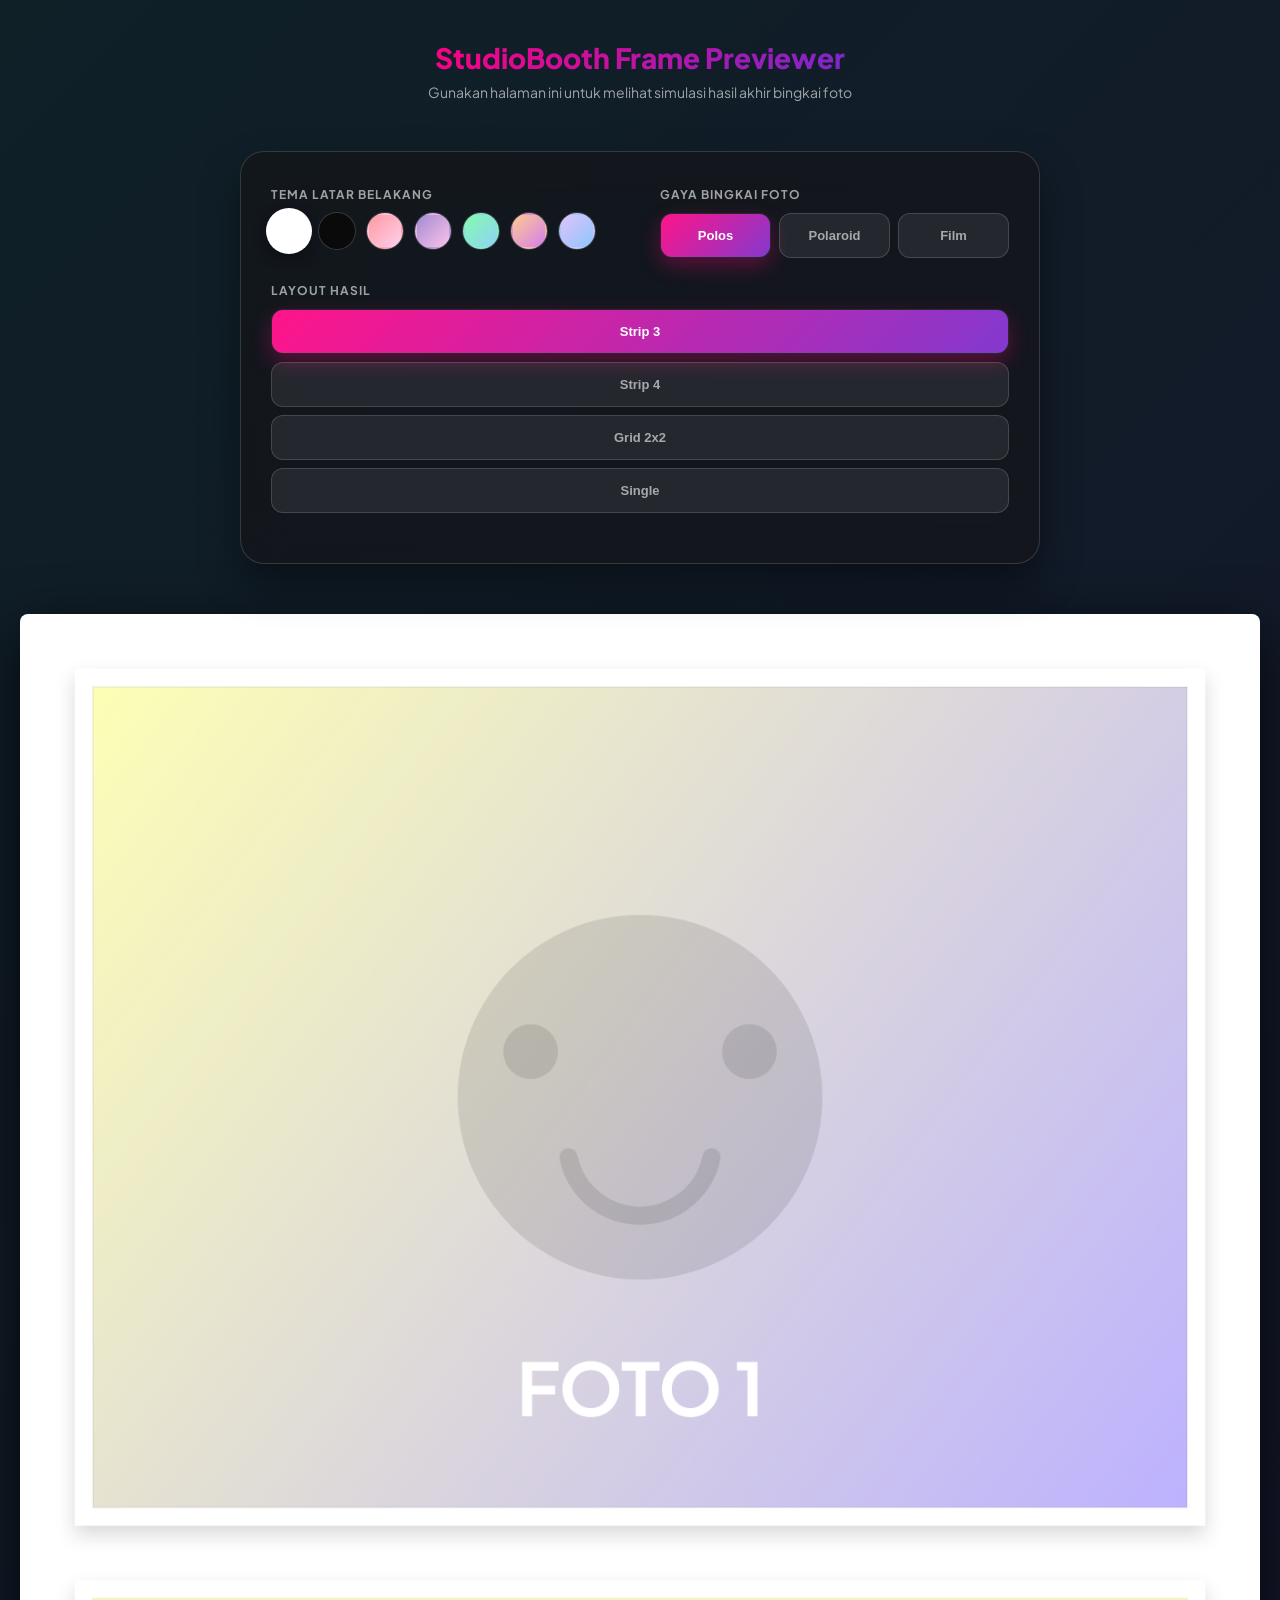
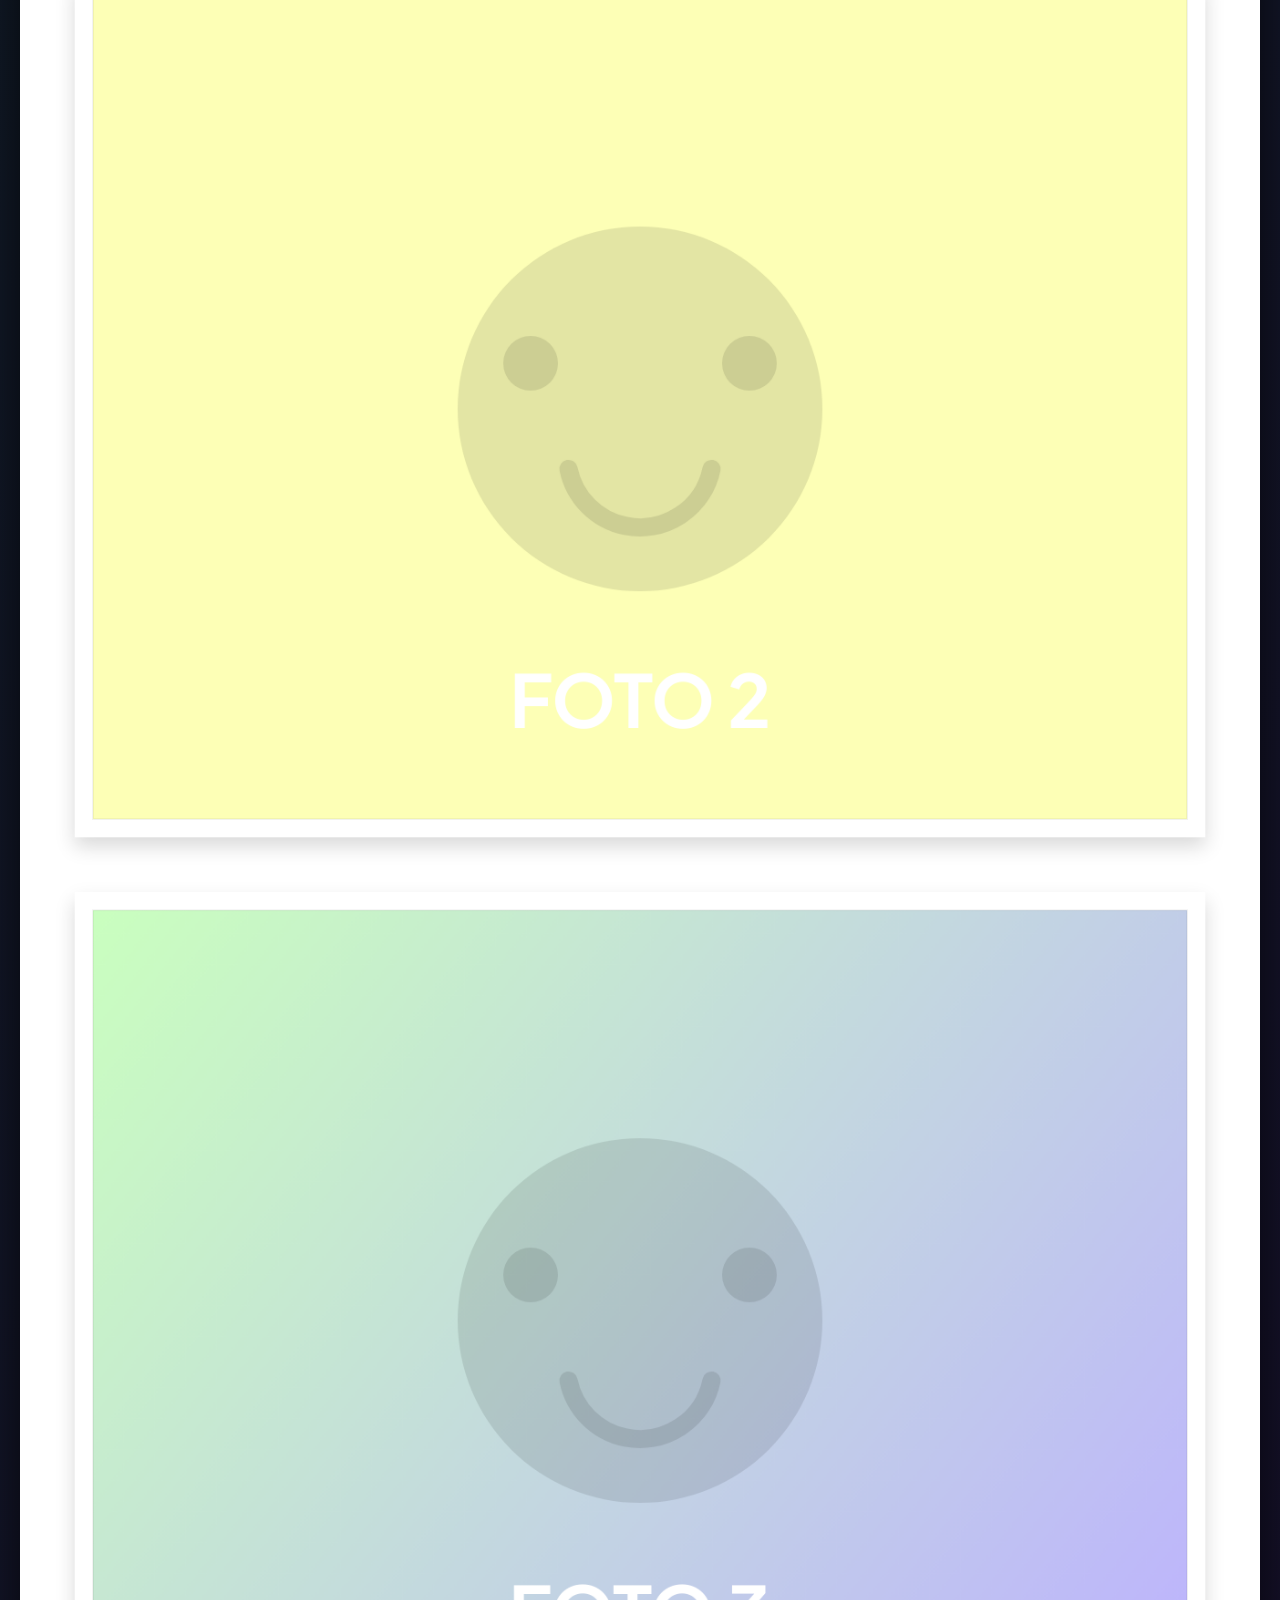
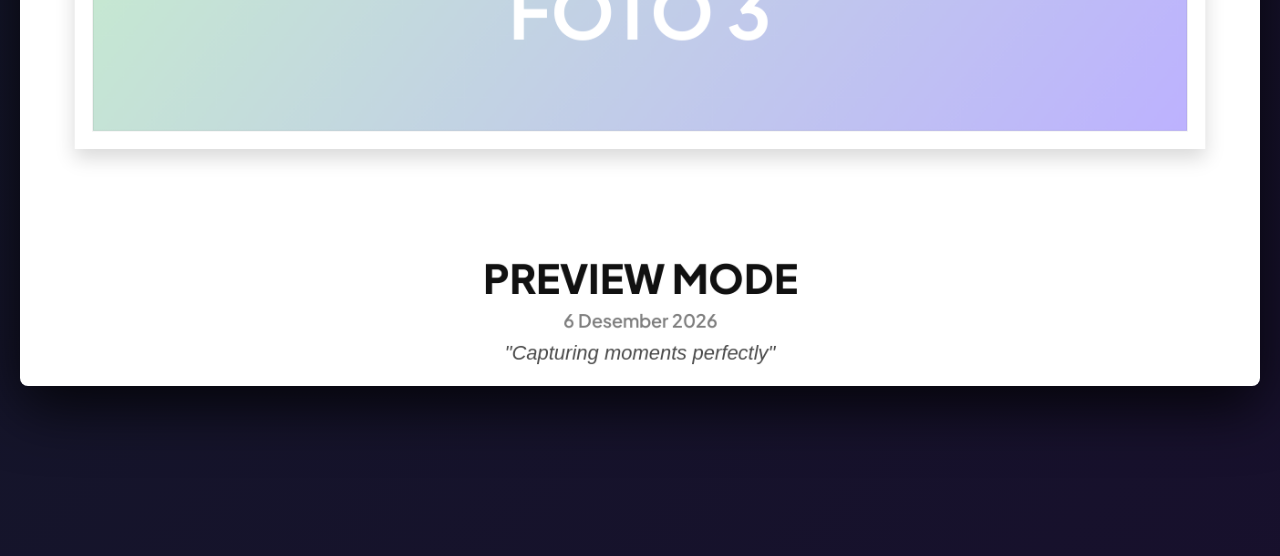
==== preview.html @ 53ecd923 "inisialisasi" ====
<!DOCTYPE html>
<html lang="id">
<head>
    <meta charset="UTF-8">
    <meta name="viewport" content="width=device-width, initial-scale=1.0">
    <title>Preview Frame - StudioBooth</title>
    <link href="https://fonts.googleapis.com/css2?family=Plus+Jakarta+Sans:wght@400;500;600;700;800&display=swap" rel="stylesheet">
    <link rel="stylesheet" href="style.css">
    <style>
        body {
            overflow-y: auto;
            padding: 40px 20px;
            display: flex;
            flex-direction: column;
            align-items: center;
            gap: 30px;
        }
        .controls-card {
            background: rgba(20, 20, 25, 0.7);
            backdrop-filter: blur(20px);
            padding: 30px;
            border-radius: var(--r);
            border: 1px solid var(--glass-border);
            width: 100%;
            max-width: 800px;
            box-shadow: 0 20px 40px rgba(0,0,0,0.4);
        }
        .header-title {
            text-align: center;
            margin-bottom: 20px;
        }
        .header-title h1 {
            font-size: 28px;
            font-weight: 800;
            background: var(--accent);
            -webkit-background-clip: text;
            color: transparent;
        }
        .header-title p {
            color: var(--muted);
            font-size: 14px;
            margin-top: 8px;
        }
        .preview-wrap {
            width: 100%;
            display: flex;
            justify-content: center;
            margin-top: 20px;
        }
        canvas {
            max-width: 100%;
            height: auto;
            border-radius: 8px;
            box-shadow: 0 20px 60px rgba(0,0,0,0.8);
            transition: 0.3s;
        }
        .row {
            display: flex;
            gap: 40px;
            margin-bottom: 20px;
        }
        .col { flex: 1; }
    </style>
</head>
<body>

    <div class="header-title">
        <h1>StudioBooth Frame Previewer</h1>
        <p>Gunakan halaman ini untuk melihat simulasi hasil akhir bingkai foto</p>
    </div>

    <div class="controls-card">
        <div class="row">
            <div class="col">
                <label class="section-label">Tema Latar Belakang</label>
                <div class="swatch-row" style="margin-top: 10px;">
                    <button class="swatch active" data-bg="solid" data-val="#ffffff" style="background:#fff" title="Putih Bersih"></button>
                    <button class="swatch" data-bg="solid" data-val="#0a0a0a" style="background:#0a0a0a" title="Hitam Elegan"></button>
                    <button class="swatch" data-bg="gradient" data-val="#ff9a9e,#fecfef" style="background:linear-gradient(135deg, #ff9a9e, #fecfef)"></button>
                    <button class="swatch" data-bg="gradient" data-val="#a18cd1,#fbc2eb" style="background:linear-gradient(135deg, #a18cd1, #fbc2eb)"></button>
                    <button class="swatch" data-bg="gradient" data-val="#84fab0,#8fd3f4" style="background:linear-gradient(135deg, #84fab0, #8fd3f4)"></button>
                    <button class="swatch" data-bg="gradient" data-val="#fccb90,#d57eeb" style="background:linear-gradient(135deg, #fccb90, #d57eeb)"></button>
                    <button class="swatch" data-bg="gradient" data-val="#e0c3fc,#8ec5fc" style="background:linear-gradient(135deg, #e0c3fc, #8ec5fc)"></button>
                </div>
            </div>
            
            <div class="col">
                <label class="section-label">Gaya Bingkai Foto</label>
                <div class="option-grid cols-3" style="margin-top: 10px;">
                    <button class="opt-btn active" data-border="plain">Polos</button>
                    <button class="opt-btn" data-border="polaroid">Polaroid</button>
                    <button class="opt-btn" data-border="film">Film</button>
                </div>
            </div>
        </div>

        <div class="row">
            <div class="col">
                <label class="section-label">Layout Hasil</label>
                <div class="option-grid cols-4" style="margin-top: 10px;">
                    <button class="opt-btn active" data-layout="strip3">Strip 3</button>
                    <button class="opt-btn" data-layout="strip4">Strip 4</button>
                    <button class="opt-btn" data-layout="grid2x2">Grid 2x2</button>
                    <button class="opt-btn" data-layout="single">Single</button>
                </div>
            </div>
        </div>
    </div>

    <div class="preview-wrap">
        <canvas id="preview-canvas"></canvas>
    </div>

    <script src="js/shared/composition.js"></script>
    <script src="preview.js"></script>
    <div style="margin-bottom: 100px;"></div>
</body>
</html>
---- style.css ----
@import url('https://fonts.googleapis.com/css2?family=Plus+Jakarta+Sans:wght@400;500;600;700;800&display=swap');

:root{
    --bg-color: #0b0b0f;
    --glass: rgba(255, 255, 255, 0.08);
    --glass-border: rgba(255, 255, 255, 0.15);
    --glass-hover: rgba(255, 255, 255, 0.15);
    --txt: #ffffff;
    --muted: rgba(255, 255, 255, 0.6);
    --accent: linear-gradient(135deg, #ff007f, #7928ca);
    --accent-hover: linear-gradient(135deg, #ff1493, #8a2be2);
    --r: 24px;
    --r-sm: 12px;
}

* { box-sizing: border-box; margin: 0; padding: 0; }

button, input, select, textarea, a {
    -webkit-tap-highlight-color: transparent;
}

body {
    background: linear-gradient(-45deg, #1e1e2f, #2d1b4e, #1a0b2e, #0f2027);
    background-size: 400% 400%;
    animation: gradientBG 15s ease infinite;
    color: var(--txt);
    font-family: 'Plus Jakarta Sans', system-ui, sans-serif;
    overflow-x: hidden;
    overflow-y: hidden;
}

@keyframes gradientBG {
    0% { background-position: 0% 50%; }
    50% { background-position: 100% 50%; }
    100% { background-position: 0% 50%; }
}

.loader {
    position: fixed; inset: 0;
    background: rgba(10, 10, 15, 0.9);
    backdrop-filter: blur(20px);
    z-index: 9999;
    display: flex; flex-direction: column; align-items: center; justify-content: center; gap: 14px;
    transition: opacity 0.5s;
}
.loader.done { opacity: 0; pointer-events: none; }
.loader-spinner {
    width: 48px; height: 48px;
    border: 4px solid rgba(255,255,255,0.1);
    border-top-color: #ff007f;
    border-radius: 50%;
    animation: spin 1s cubic-bezier(0.68, -0.55, 0.265, 1.55) infinite;
}
@keyframes spin { to { transform: rotate(360deg); } }

.app { display: flex; height: 100vh; height: 100dvh; width: 100vw; flex-direction: row; }

.camera-area { flex: 1; display: flex; align-items: center; justify-content: center; padding: 30px; position: relative; }
.camera-wrap {
    position: relative; width: 100%; max-width: 900px; aspect-ratio: 4/3;
    background: #000;
    border-radius: var(--r); overflow: hidden;
    border: 1px solid var(--glass-border);
    box-shadow: 0 20px 60px rgba(0,0,0,0.6), 0 0 40px rgba(121, 40, 202, 0.3);
}
#video { width: 100%; height: 100%; object-fit: cover; transform: scaleX(-1); display: block; transition: filter 0.1s; }

.switch-cam-btn {
    position: absolute; top: 20px; right: 20px;
    background: rgba(0,0,0,0.5); backdrop-filter: blur(10px);
    border: 1px solid var(--glass-border); color: #fff;
    width: 44px; height: 44px; border-radius: 50%;
    display: flex; align-items: center; justify-content: center;
    font-size: 24px; cursor: pointer; transition: 0.2s; z-index: 10;
}
.switch-cam-btn:hover { background: rgba(255,0,127,0.5); transform: rotate(180deg); }

#flash-overlay { position: absolute; inset: 0; background: #fff; opacity: 0; z-index: 20; pointer-events: none; }
#flash-overlay.flash { animation: flashK 0.7s ease-out forwards; }
@keyframes flashK { 0% { opacity: 1; } 100% { opacity: 0; } }

#countdown-overlay { position: absolute; inset: 0; display: flex; align-items: center; justify-content: center; z-index: 15; pointer-events: none; }
#countdown-num { font-size: 180px; font-weight: 800; color: #fff; text-shadow: 0 10px 40px rgba(0,0,0,0.8); opacity: 0; transform: scale(0.5); transition: all 0.2s cubic-bezier(0.175, 0.885, 0.32, 1.275); }
#countdown-num.show { opacity: 1; transform: scale(1); }

.photo-counter { position: absolute; top: 20px; left: 20px; background: rgba(0,0,0,0.5); backdrop-filter: blur(10px); padding: 8px 16px; border-radius: 99px; font-size: 14px; font-weight: 700; z-index: 10; border: 1px solid var(--glass-border); }
.hidden { display: none !important; }

.sidebar {
    width: 380px;
    background: rgba(20, 20, 25, 0.6);
    backdrop-filter: blur(24px);
    -webkit-backdrop-filter: blur(24px);
    border-left: 1px solid var(--glass-border);
    display: flex; flex-direction: column;
    box-shadow: -10px 0 30px rgba(0,0,0,0.3);
    height: 100vh;
    height: 100dvh;
}
.sidebar-head { padding: 24px; display: flex; align-items: center; gap: 12px; border-bottom: 1px solid var(--glass-border); flex-shrink: 0; }
.sidebar-head h1 { font-size: 22px; font-weight: 800; background: var(--accent); -webkit-background-clip: text; color: transparent; letter-spacing: -0.5px; }
.app-logo { width: 32px; height: 32px; border-radius: 8px; box-shadow: 0 4px 12px rgba(255,0,127,0.3); }

.tabs { display: flex; padding: 6px; margin: 20px 24px 0; background: rgba(0,0,0,0.3); border-radius: 99px; border: 1px solid var(--glass-border); overflow-x: auto; scrollbar-width: none; flex-shrink: 0; }
.tabs::-webkit-scrollbar { display: none; }
.tab { flex: 1; min-width: 70px; padding: 10px 0; border: none; background: transparent; color: var(--muted); font-size: 12px; font-weight: 700; cursor: pointer; border-radius: 99px; transition: 0.3s; display: flex; align-items: center; justify-content: center; gap: 4px; }
.tab.active { background: var(--glass-hover); color: var(--txt); box-shadow: 0 4px 12px rgba(0,0,0,0.2); }

.tab-body { flex: 1; overflow-y: auto; padding: 20px 24px; }
.tab-body::-webkit-scrollbar { width: 4px; }
.tab-body::-webkit-scrollbar-thumb { background: var(--glass-border); border-radius: 4px; }
.panel { display: none; flex-direction: column; gap: 16px; }
.panel.active { display: flex; animation: slideIn 0.3s ease; }
@keyframes slideIn { from{ opacity:0; transform:translateY(10px); } to{ opacity:1; transform:translateY(0); } }
.section-label { font-size: 12px; font-weight: 700; color: var(--muted); text-transform: uppercase; letter-spacing: 1px; }

.option-grid { display: grid; gap: 8px; }
.cols-2 { grid-template-columns: 1fr 1fr; }
.cols-3 { grid-template-columns: 1fr 1fr 1fr; }
.opt-btn { background: var(--glass); border: 1px solid var(--glass-border); color: var(--muted); padding: 14px 12px; border-radius: var(--r-sm); font-size: 13px; font-weight: 600; cursor: pointer; transition: 0.3s; text-align: center; position: relative; overflow: hidden; display: flex; align-items: center; justify-content: center; gap: 6px; }
.opt-btn::before { content: ''; position: absolute; inset: 0; background: var(--accent); opacity: 0; transition: 0.3s; z-index: -1; }
.opt-btn:hover { border-color: rgba(255,255,255,0.4); color: var(--txt); transform: translateY(-2px); }
.opt-btn.active { color: #fff; border-color: transparent; box-shadow: 0 8px 20px rgba(255, 0, 127, 0.3); }
.opt-btn.active::before { opacity: 1; }

.slider { -webkit-appearance: none; width: 100%; height: 6px; border-radius: 99px; background: rgba(255,255,255,0.1); outline: none; margin-bottom: 8px; }
.slider::-webkit-slider-thumb { -webkit-appearance: none; appearance: none; width: 18px; height: 18px; border-radius: 50%; background: #ff007f; cursor: pointer; box-shadow: 0 0 10px rgba(255,0,127,0.5); transition: 0.2s; }
.slider::-webkit-slider-thumb:hover { transform: scale(1.2); }

.swatch-row { display: flex; gap: 12px; flex-wrap: wrap; }
.swatch { width: 36px; height: 36px; border-radius: 50%; border: 2px solid transparent; cursor: pointer; box-shadow: 0 0 0 1px var(--glass-border); transition: 0.3s; display: flex; align-items: center; justify-content: center; }
.swatch.active { box-shadow: 0 0 0 2px var(--txt), 0 4px 12px rgba(0,0,0,0.5); transform: scale(1.15); }
.custom-sw { position: relative; display: flex; align-items: center; justify-content: center; background: rgba(0,0,0,0.3); border: 1px dashed var(--muted); font-size: 16px; color: var(--txt); }
.custom-sw input[type=color] { position: absolute; inset: 0; opacity: 0; cursor: pointer; width: 100%; height: 100%; }

#custom-text { width: 100%; background: var(--glass); border: 1px solid var(--glass-border); color: var(--txt); padding: 14px 16px; border-radius: var(--r-sm); font-size: 14px; font-weight: 500; outline: none; transition: 0.3s; font-family: inherit; }
#custom-text::placeholder { color: rgba(255,255,255,0.3); }
#custom-text:focus { border-color: #ff007f; box-shadow: 0 0 15px rgba(255,0,127,0.2); background: rgba(255,255,255,0.12); }

.toggle-row { display: flex; justify-content: space-between; align-items: center; font-size: 13px; font-weight: 600; color: var(--muted); }
.toggle { position: relative; display: inline-block; width: 44px; height: 24px; }
.toggle input { display: none; }
.toggle span { position: absolute; inset: 0; background: rgba(0,0,0,0.5); border: 1px solid var(--glass-border); border-radius: 99px; cursor: pointer; transition: 0.3s; }
.toggle span::after { content: ''; position: absolute; width: 16px; height: 16px; background: #fff; border-radius: 50%; top: 3px; left: 4px; transition: 0.3s cubic-bezier(0.68,-0.55,0.265,1.55); }
.toggle input:checked+span { background: var(--accent); border-color: transparent; }
.toggle input:checked+span::after { transform: translateX(20px); }
.muted-text { font-size: 13px; color: var(--muted); text-align: center; width: 100%; }
.btn-sm { font-size: 12px; font-weight: 600; padding: 8px 14px; background: rgba(255,255,255,0.05); border: 1px solid var(--glass-border); color: var(--txt); border-radius: 8px; cursor: pointer; transition: 0.2s; display: inline-flex; align-items: center; justify-content: center; gap: 4px; }
.btn-sm:hover { background: rgba(255,0,127,0.2); border-color: #ff007f; }

.sidebar-foot { padding: 18px 24px 24px; border-top: 1px solid var(--glass-border); background: rgba(0,0,0,0.2); flex-shrink: 0; display: flex; flex-direction: column; gap: 14px; }
.preview-panel { display: flex; flex-direction: column; gap: 8px; padding: 10px; background: rgba(0,0,0,0.28); border: 1px solid var(--glass-border); border-radius: 16px; overflow: hidden; flex: 0 0 auto; }
.preview-panel-head { display: flex; align-items: flex-start; justify-content: space-between; gap: 12px; }
.preview-label { font-size: 10px; font-weight: 800; color: var(--muted); text-transform: uppercase; letter-spacing: 1px; }
.preview-hint { margin-top: 4px; font-size: 12px; line-height: 1.45; color: rgba(255,255,255,0.66); }
#session-preview { width: 100%; height: clamp(120px, 16vh, 170px); display: block; border-radius: 12px; box-shadow: 0 10px 24px rgba(0,0,0,0.45); background: #000; object-fit: contain; object-position: center; }
.capture-btn { width: 100%; padding: 18px; border: none; border-radius: var(--r-sm); background: var(--accent); color: #fff; font-size: 16px; font-weight: 800; letter-spacing: 1px; cursor: pointer; transition: 0.3s; box-shadow: 0 10px 30px rgba(121,40,202,0.4); display: flex; align-items: center; justify-content: center; gap: 8px; }
.capture-btn:hover { transform: translateY(-3px); box-shadow: 0 15px 40px rgba(255,0,127,0.5); background: var(--accent-hover); }
.capture-btn:active { transform: scale(0.97); }
.capture-btn:disabled { opacity: 0.4; cursor: not-allowed; transform: none; box-shadow: none; filter: grayscale(1); }

@media (max-width: 768px) {
    .app {
        flex-direction: column;
    }
    .camera-area {
        width: 100%;
        height: 40dvh;
        padding: 15px;
        flex: 0 0 auto;
        z-index: 10;
        background: transparent;
    }
    .camera-wrap {
        height: 100%;
        width: 100%;
        aspect-ratio: auto;
    }
    .sidebar {
        width: 100%;
        height: 60dvh;
        border-left: none;
        border-top: 1px solid var(--glass-border);
        box-shadow: 0 -5px 15px rgba(0,0,0,0.3);
        overflow: hidden;
    }
    .sidebar-head {
        padding: 15px 20px;
    }
    .tabs {
        margin: 12px 14px 0;
    }
    .tab-body {
        padding: 14px 16px 10px;
        overscroll-behavior: contain;
        -webkit-overflow-scrolling: touch;
    }
    .sidebar-foot {
        padding: 14px 16px calc(14px + env(safe-area-inset-bottom));
    }
    .preview-panel {
        padding: 8px;
        gap: 6px;
    }
    #session-preview {
        height: clamp(96px, 14dvh, 120px);
    }
    .preview-hint {
        font-size: 11px;
    }
    .capture-btn { padding: 16px; font-size: 15px; }
}

.modal { position: fixed; inset: 0; background: rgba(0,0,0,0.8); backdrop-filter: blur(15px); -webkit-backdrop-filter: blur(15px); display: flex; align-items: center; justify-content: center; z-index: 1000; padding: 20px; transition: 0.4s cubic-bezier(0.175, 0.885, 0.32, 1.275); }
.modal.hidden { opacity: 0; pointer-events: none; transform: scale(1.05); }
.modal-box { background: rgba(20,20,25,0.7); border: 1px solid var(--glass-border); border-radius: var(--r); padding: 32px; width: 100%; max-width: 500px; display: flex; flex-direction: column; align-items: center; position: relative; box-shadow: 0 20px 80px rgba(0,0,0,0.8); }
.modal-x { position: absolute; top: 16px; right: 20px; background: none; border: none; color: var(--muted); font-size: 32px; cursor: pointer; transition: 0.2s; }
.modal-x:hover { color: #fff; transform: rotate(90deg); }
.modal-box h2 { margin-bottom: 24px; font-size: 22px; font-weight: 800; background: var(--accent); -webkit-background-clip: text; color: transparent; display: flex; align-items: center; gap: 8px; }

.result-wrap { width: 100%; max-height: 55vh; overflow-y: auto; text-align: center; margin-bottom: 24px; padding: 10px; border-radius: var(--r-sm); background: rgba(0,0,0,0.3); border: 1px solid inset var(--glass-border); scrollbar-width: none; }
.result-wrap::-webkit-scrollbar { display: none; }
#result-canvas { width: 100%; max-width: 340px; height: auto; border-radius: 4px; box-shadow: 0 10px 30px rgba(0,0,0,0.6); margin: 0 auto; display: block; }

.modal-foot { display: flex; width: 100%; gap: 20px; align-items: center; justify-content: space-between; background: rgba(255,255,255,0.03); padding: 16px; border-radius: 16px; border: 1px solid var(--glass-border); }

.modal-btns { display: flex; gap: 12px; flex: 1; flex-wrap: wrap; }
.btn-outline, .btn-fill { padding: 14px 20px; border-radius: var(--r-sm); font-size: 14px; font-weight: 700; cursor: pointer; text-decoration: none; transition: 0.3s; text-align: center; display: inline-flex; align-items: center; justify-content: center; gap: 6px; flex: 1; min-width: 120px; }
.btn-outline { background: rgba(255,255,255,0.05); color: var(--txt); border: 1px solid var(--glass-border); }
.btn-outline:hover { background: rgba(255,255,255,0.1); border-color: rgba(255,255,255,0.3); }
.btn-fill { background: var(--txt); color: #000; border: none; box-shadow: 0 4px 15px rgba(255,255,255,0.3); }
.btn-fill:hover { transform: translateY(-2px); box-shadow: 0 8px 20px rgba(255,255,255,0.4); }

.floating-gallery-btn {
    position: fixed; top: 20px; left: 20px; z-index: 100;
    width: 50px; height: 50px; border-radius: 50%;
    background: var(--accent); color: #fff; font-size: 24px;
    border: none; box-shadow: 0 10px 20px rgba(121,40,202,0.5);
    cursor: pointer; display: flex; align-items: center; justify-content: center;
    transition: 0.3s;
}
.floating-gallery-btn:hover { transform: scale(1.1); }
.badge { position: absolute; top: -5px; right: -5px; background: #ff007f; color: #fff; font-size: 12px; font-weight: 800; width: 22px; height: 22px; border-radius: 50%; display: flex; align-items: center; justify-content: center; border: 2px solid var(--bg-color); }

.gallery-grid { display: grid; grid-template-columns: repeat(auto-fill, minmax(150px, 1fr)); gap: 16px; width: 100%; max-height: 60vh; overflow-y: auto; padding: 10px; }
.gallery-item { position: relative; border-radius: 8px; overflow: hidden; border: 1px solid var(--glass-border); transition: 0.3s; cursor: pointer; }
.gallery-item:hover { transform: translateY(-4px); box-shadow: 0 10px 20px rgba(0,0,0,0.5); border-color: var(--txt); }
.gallery-item img { width: 100%; display: block; }
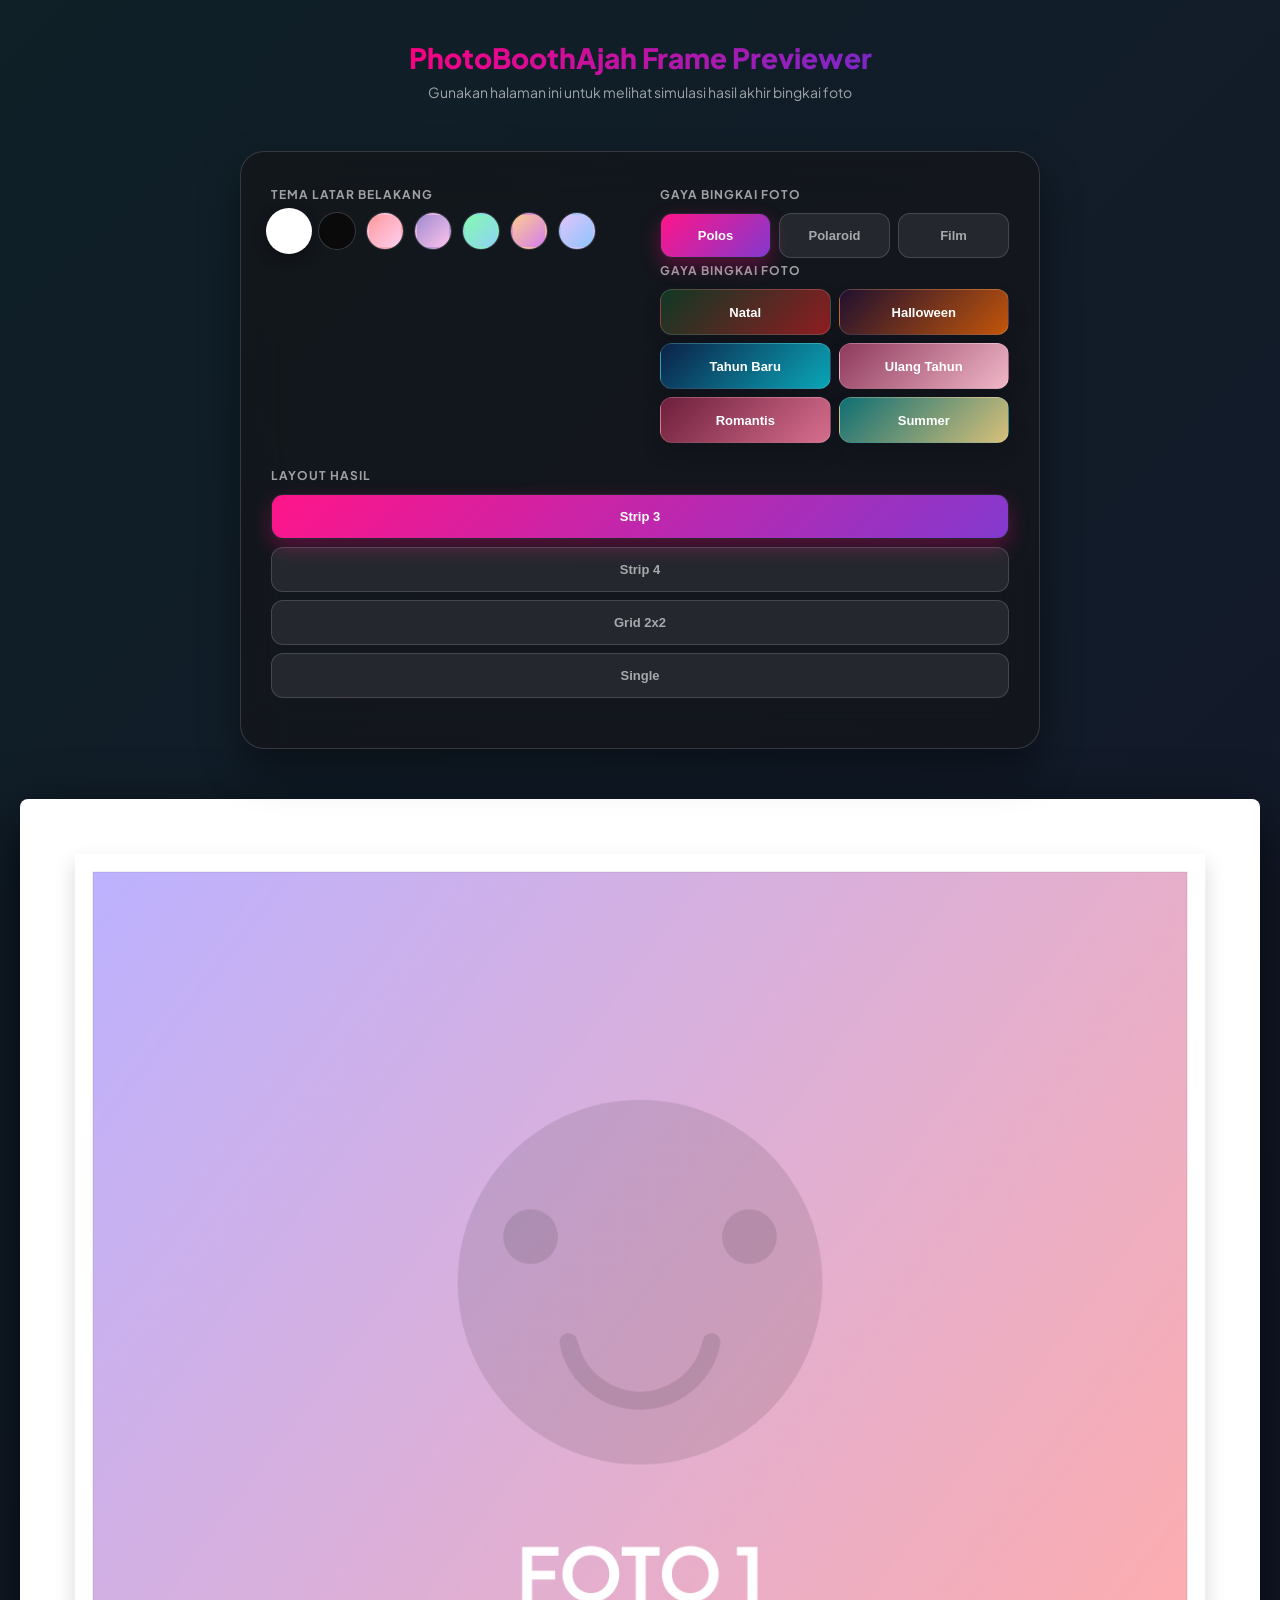
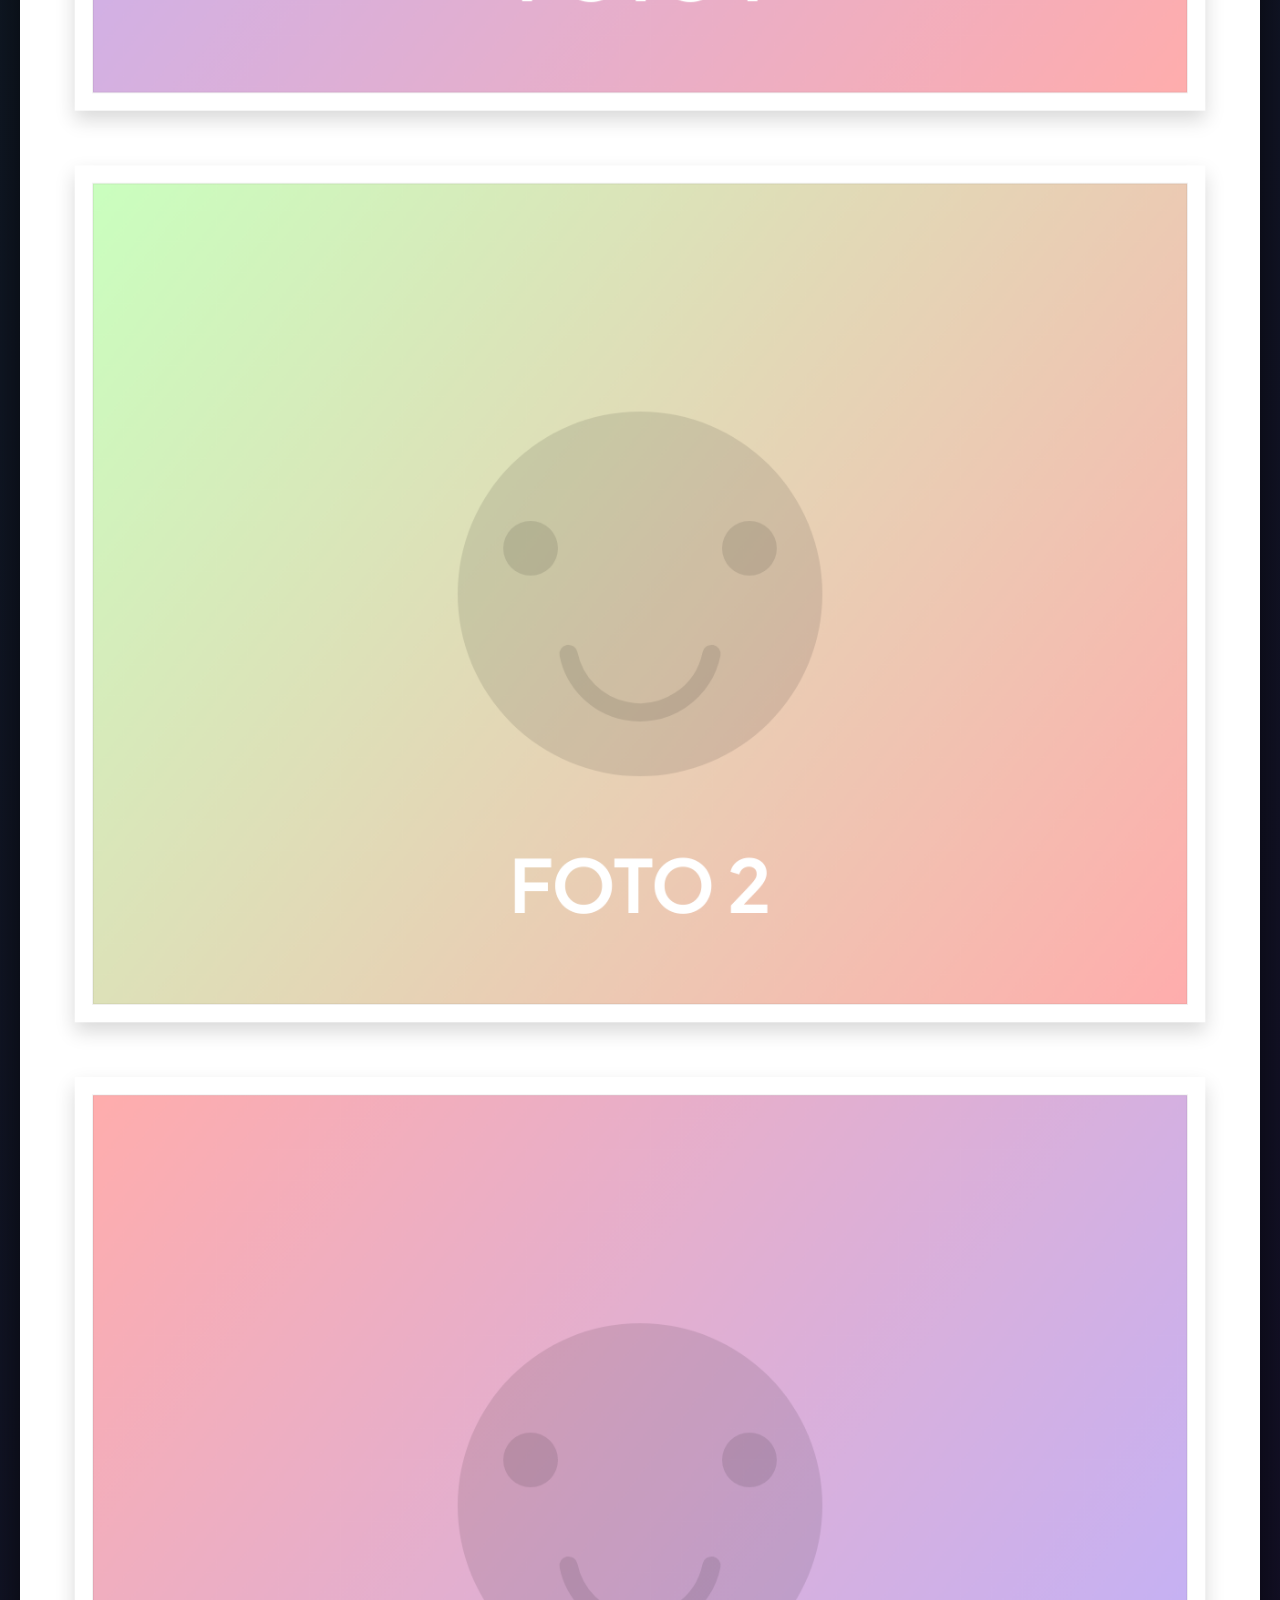
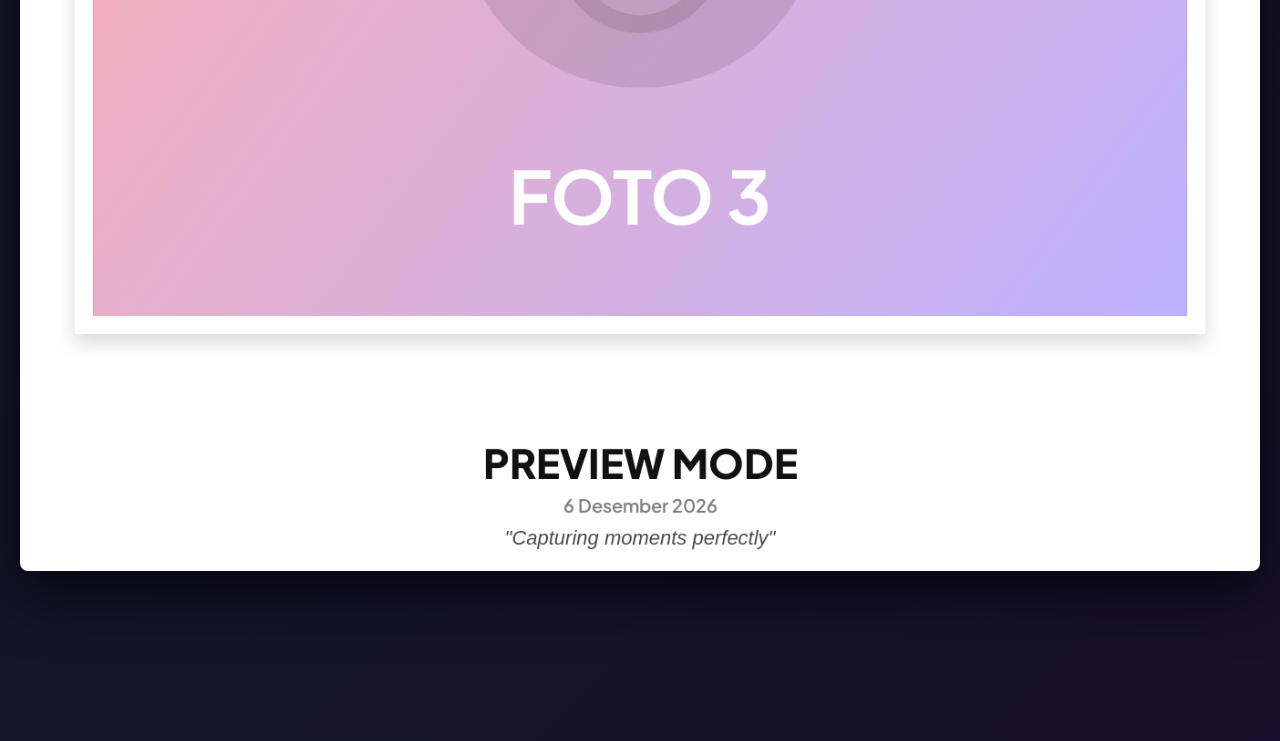
==== commit 52542051: "bug logic" ====
--- a/preview.html
+++ b/preview.html
@@ -3,7 +3,7 @@
 <head>
     <meta charset="UTF-8">
     <meta name="viewport" content="width=device-width, initial-scale=1.0">
-    <title>Preview Frame - StudioBooth</title>
+    <title>Preview Frame - PhotoBoothAjah</title>
     <link href="https://fonts.googleapis.com/css2?family=Plus+Jakarta+Sans:wght@400;500;600;700;800&display=swap" rel="stylesheet">
     <link rel="stylesheet" href="style.css">
     <style>
@@ -65,7 +65,7 @@
 <body>
 
     <div class="header-title">
-        <h1>StudioBooth Frame Previewer</h1>
+        <h1>PhotoBoothAjah Frame Previewer</h1>
         <p>Gunakan halaman ini untuk melihat simulasi hasil akhir bingkai foto</p>
     </div>
 
@@ -90,6 +90,16 @@
                     <button class="opt-btn active" data-border="plain">Polos</button>
                     <button class="opt-btn" data-border="polaroid">Polaroid</button>
                     <button class="opt-btn" data-border="film">Film</button>
+                </div>
+
+                <label class="section-label" style="margin-top: 20px;">Gaya Bingkai Foto</label>
+                <div class="option-grid cols-2 theme-grid" style="margin-top: 10px;">
+                    <button class="opt-btn special-border-btn" data-border="christmas">Natal</button>
+                    <button class="opt-btn special-border-btn" data-border="halloween">Halloween</button>
+                    <button class="opt-btn special-border-btn" data-border="newyear">Tahun Baru</button>
+                    <button class="opt-btn special-border-btn" data-border="birthday">Ulang Tahun</button>
+                    <button class="opt-btn special-border-btn" data-border="romantic">Romantis</button>
+                    <button class="opt-btn special-border-btn" data-border="summer">Summer</button>
                 </div>
             </div>
         </div>
--- a/style.css
+++ b/style.css
@@ -153,11 +153,21 @@
 .preview-panel-head { display: flex; align-items: flex-start; justify-content: space-between; gap: 12px; }
 .preview-label { font-size: 10px; font-weight: 800; color: var(--muted); text-transform: uppercase; letter-spacing: 1px; }
 .preview-hint { margin-top: 4px; font-size: 12px; line-height: 1.45; color: rgba(255,255,255,0.66); }
-#session-preview { width: 100%; height: clamp(120px, 16vh, 170px); display: block; border-radius: 12px; box-shadow: 0 10px 24px rgba(0,0,0,0.45); background: #000; object-fit: contain; object-position: center; }
+#session-preview { width: 100%; height: clamp(112px, 15vh, 160px); display: block; border-radius: 12px; box-shadow: 0 10px 24px rgba(0,0,0,0.45); background: #000; object-fit: contain; object-position: center; }
 .capture-btn { width: 100%; padding: 18px; border: none; border-radius: var(--r-sm); background: var(--accent); color: #fff; font-size: 16px; font-weight: 800; letter-spacing: 1px; cursor: pointer; transition: 0.3s; box-shadow: 0 10px 30px rgba(121,40,202,0.4); display: flex; align-items: center; justify-content: center; gap: 8px; }
 .capture-btn:hover { transform: translateY(-3px); box-shadow: 0 15px 40px rgba(255,0,127,0.5); background: var(--accent-hover); }
 .capture-btn:active { transform: scale(0.97); }
 .capture-btn:disabled { opacity: 0.4; cursor: not-allowed; transform: none; box-shadow: none; filter: grayscale(1); }
+
+.special-border-btn { min-height: 46px; }
+.special-border-btn { color: #fff; border-color: rgba(255,255,255,0.14); box-shadow: 0 10px 20px rgba(0,0,0,0.14); }
+.special-border-btn:hover { transform: translateY(-2px); border-color: rgba(255,255,255,0.3); }
+.special-border-btn[data-border="christmas"] { background: linear-gradient(135deg, #103824 0%, #8f1d22 100%); }
+.special-border-btn[data-border="halloween"] { background: linear-gradient(135deg, #20102f 0%, #c2550a 100%); }
+.special-border-btn[data-border="newyear"] { background: linear-gradient(135deg, #0c2148 0%, #0aa7b8 100%); }
+.special-border-btn[data-border="birthday"] { background: linear-gradient(135deg, #8f3a5c 0%, #f0b7c8 100%); }
+.special-border-btn[data-border="romantic"] { background: linear-gradient(135deg, #6d1f3b 0%, #d86f8f 100%); }
+.special-border-btn[data-border="summer"] { background: linear-gradient(135deg, #0f6f73 0%, #d8c07a 100%); }
 
 @media (max-width: 768px) {
     .app {
@@ -203,10 +213,7 @@
         gap: 6px;
     }
     #session-preview {
-        height: clamp(96px, 14dvh, 120px);
-    }
-    .preview-hint {
-        font-size: 11px;
+        height: clamp(90px, 12dvh, 118px);
     }
     .capture-btn { padding: 16px; font-size: 15px; }
 }
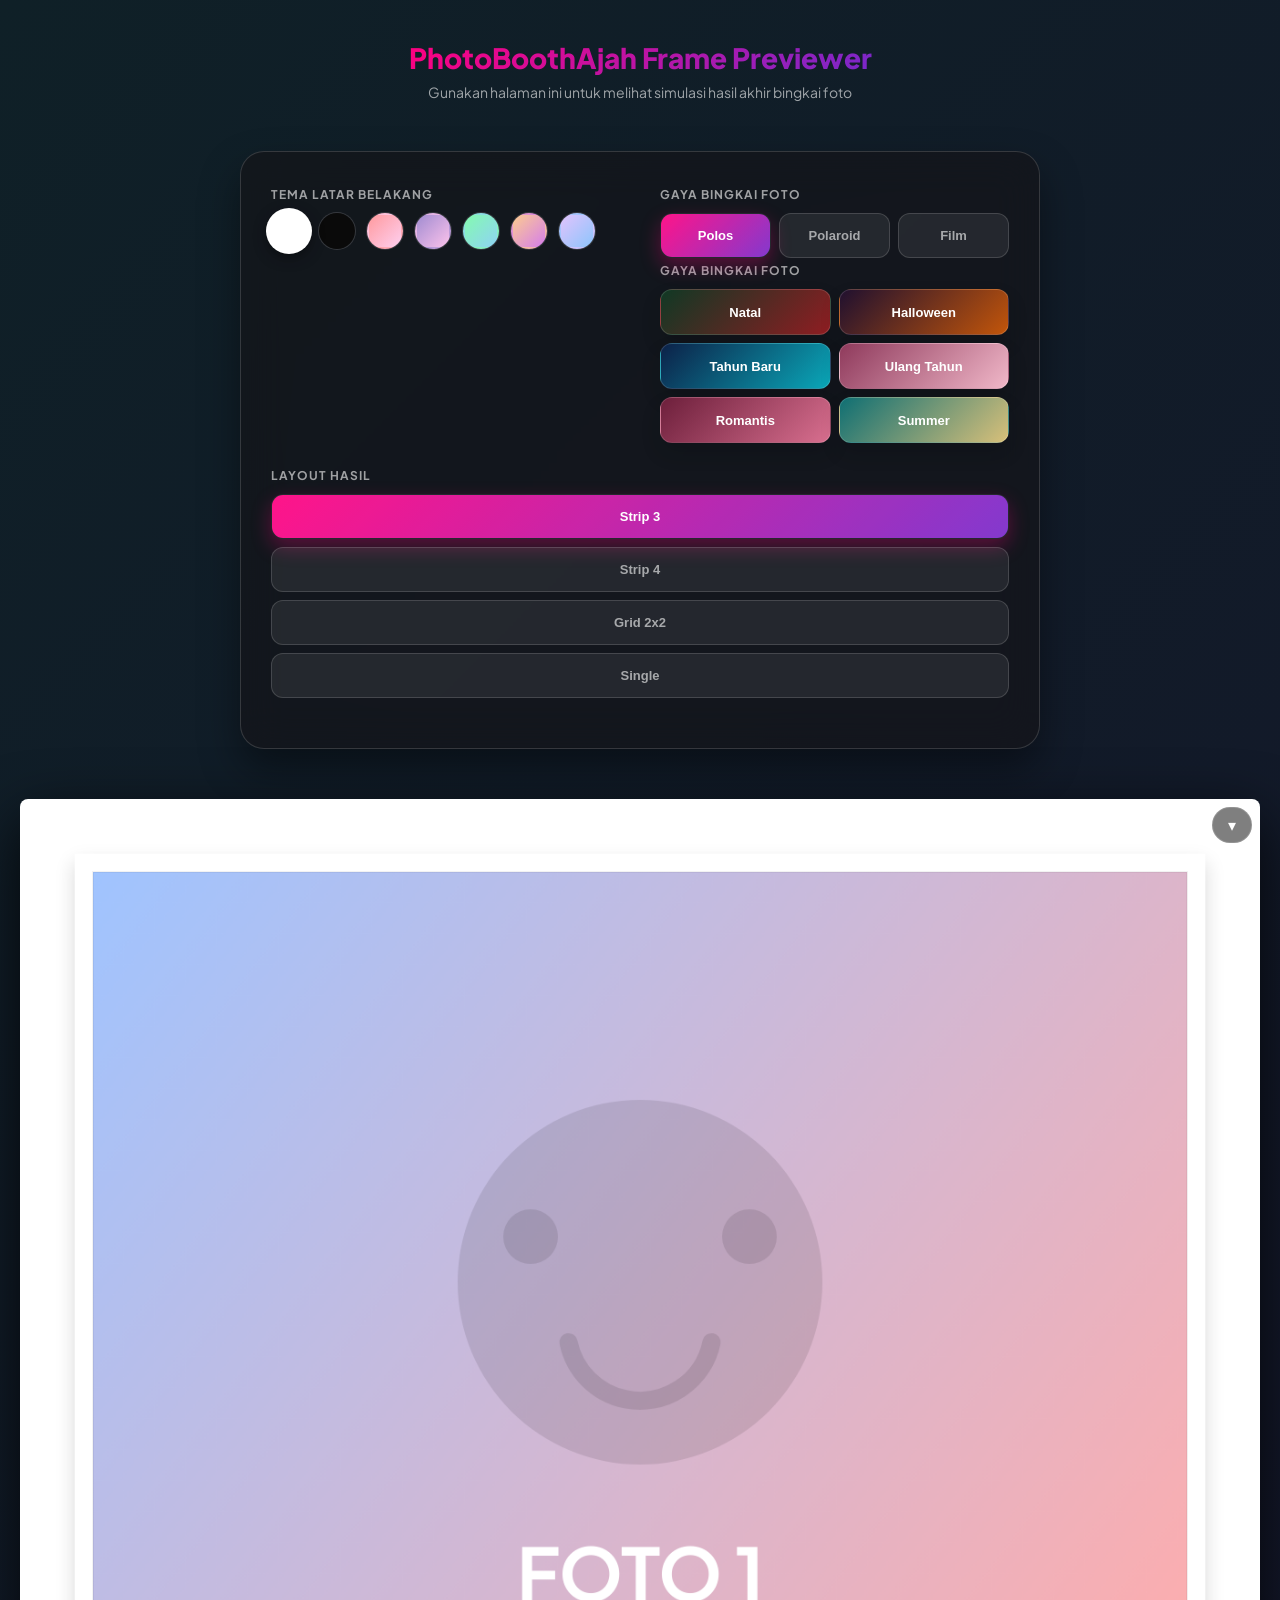
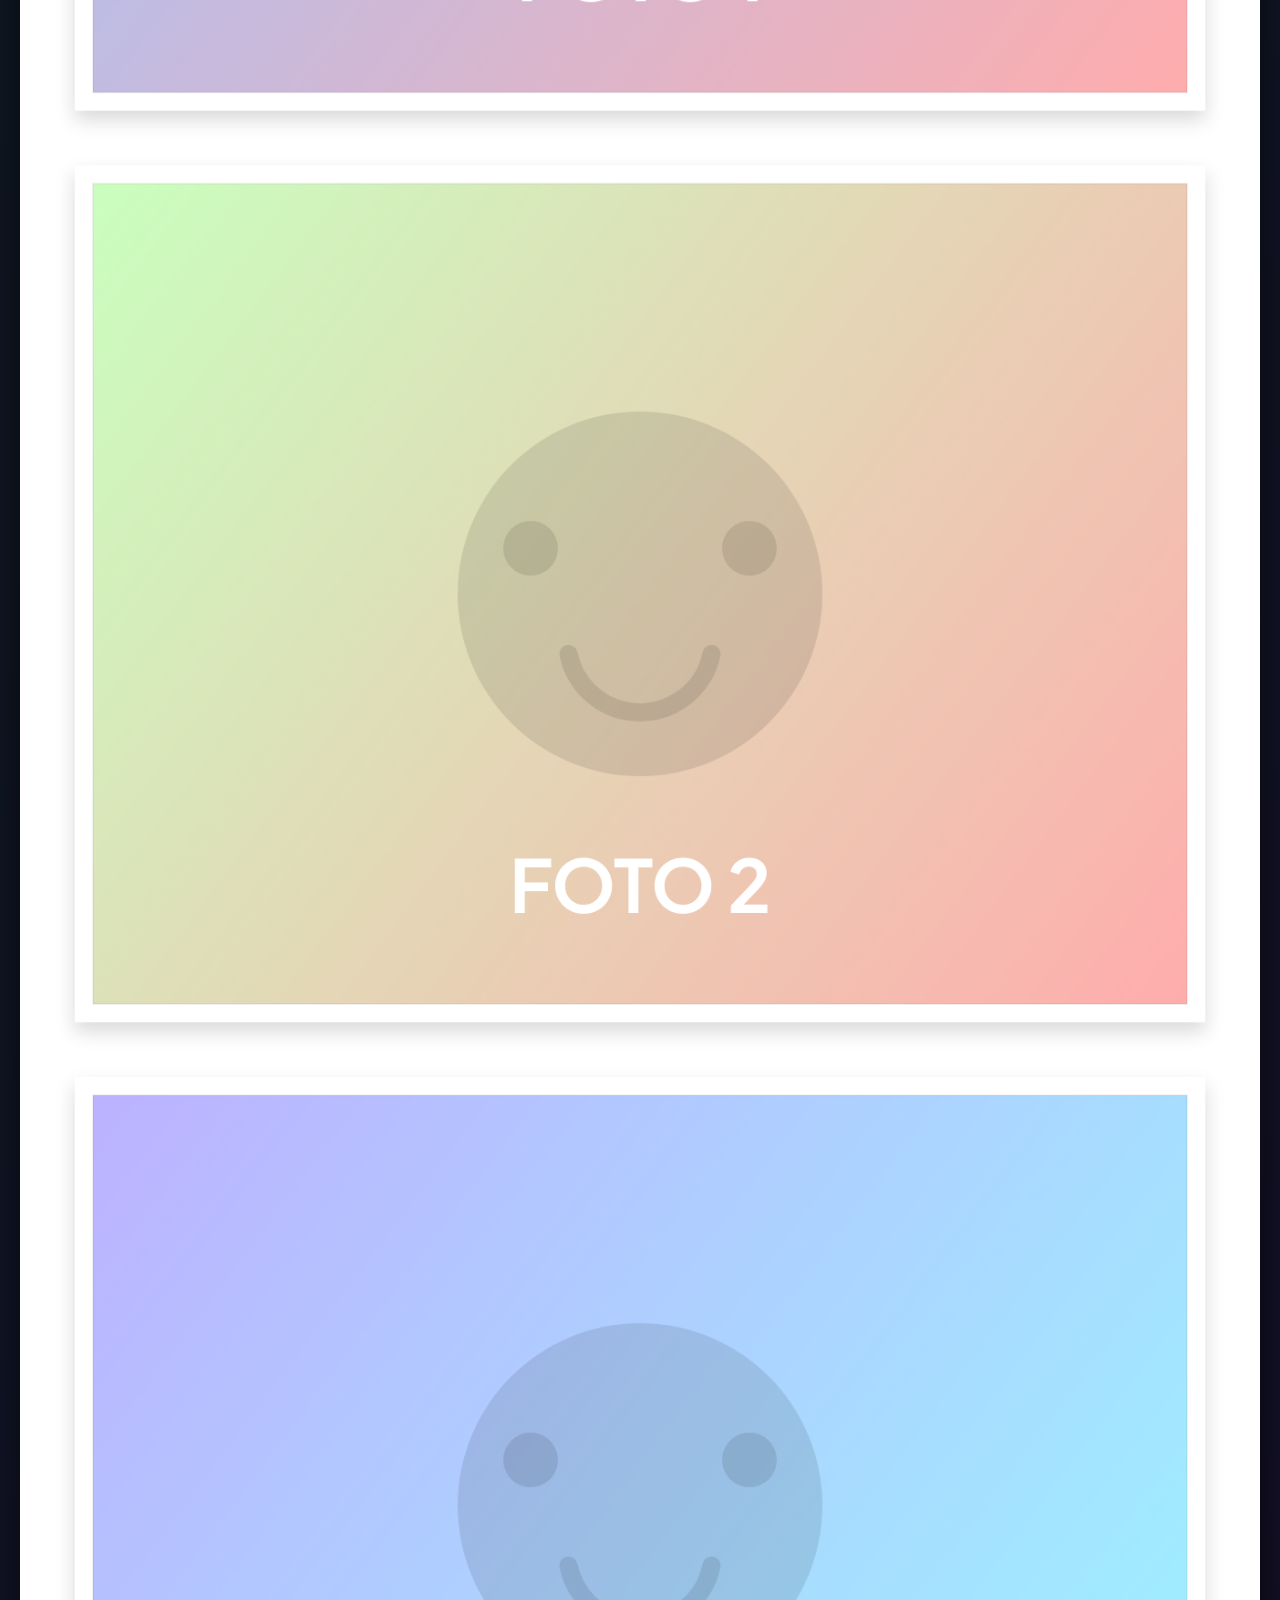
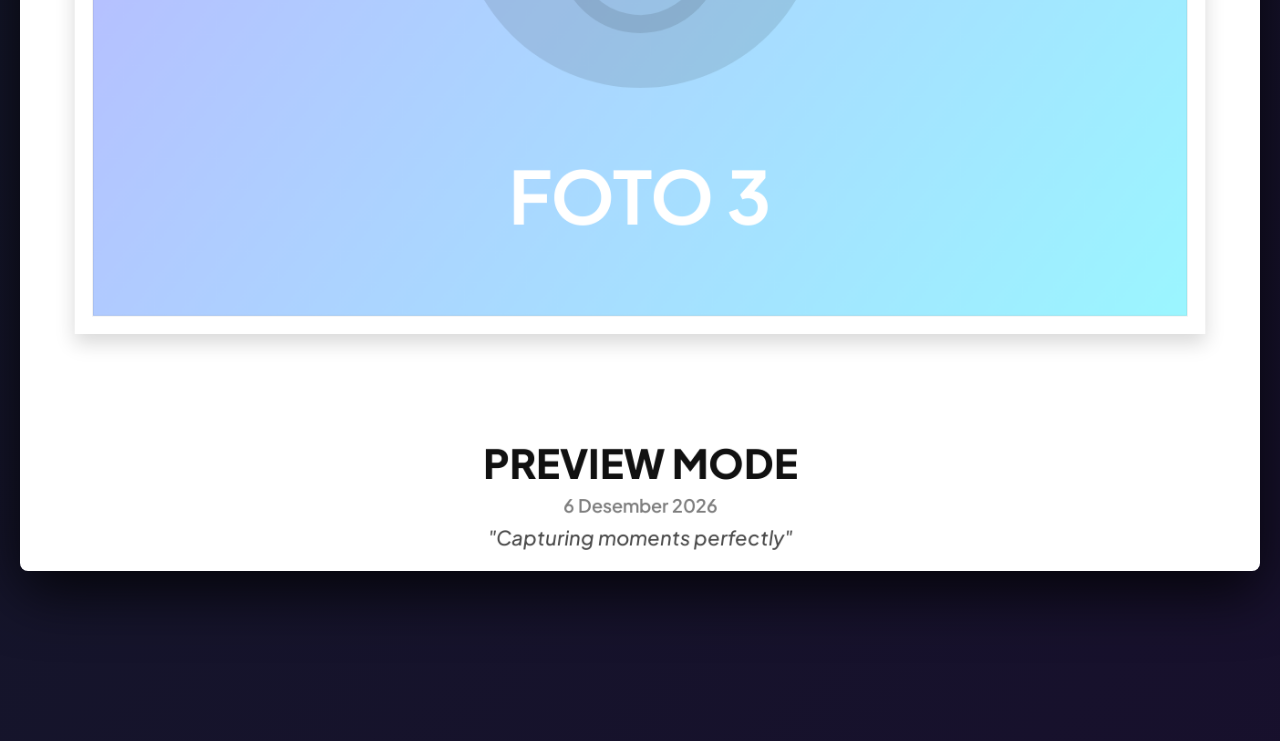
==== commit e9c420f0: "add animation" ====
--- a/preview.html
+++ b/preview.html
@@ -118,6 +118,7 @@
     </div>
 
     <div class="preview-wrap">
+        <button id="preview-toggle" class="preview-toggle" aria-label="Minimize preview">▾</button>
         <canvas id="preview-canvas"></canvas>
     </div>
 
--- a/style.css
+++ b/style.css
@@ -252,4 +252,38 @@
 .gallery-grid { display: grid; grid-template-columns: repeat(auto-fill, minmax(150px, 1fr)); gap: 16px; width: 100%; max-height: 60vh; overflow-y: auto; padding: 10px; }
 .gallery-item { position: relative; border-radius: 8px; overflow: hidden; border: 1px solid var(--glass-border); transition: 0.3s; cursor: pointer; }
 .gallery-item:hover { transform: translateY(-4px); box-shadow: 0 10px 20px rgba(0,0,0,0.5); border-color: var(--txt); }
-.gallery-item img { width: 100%; display: block; }+.gallery-item img { width: 100%; display: block; }
+
+/* Preview responsiveness adjustments to avoid covering UI on mobile (esp. Android) */
+.preview-wrap { position: relative; width: 100%; display: flex; justify-content: center; }
+.preview-toggle {
+    position: absolute; top: 8px; right: 8px; z-index: 30;
+    background: rgba(0,0,0,0.5); color: #fff; border: 1px solid var(--glass-border);
+    width: 40px; height: 36px; border-radius: 999px; display: flex; align-items: center; justify-content: center;
+    cursor: pointer; font-size: 16px; backdrop-filter: blur(8px);
+    transition: transform 260ms cubic-bezier(0.22,1,0.36,1), background 180ms ease, opacity 180ms ease;
+}
+.preview-toggle.active { transform: rotate(180deg) scale(0.98); opacity: 0.95; }
+
+.preview-wrap canvas { max-width: 100%; height: auto; transition: max-height 340ms cubic-bezier(0.22,1,0.36,1), opacity 220ms ease, transform 300ms cubic-bezier(0.22,1,0.36,1), box-shadow 200ms ease; }
+.preview-wrap.collapsed canvas {
+    max-height: 120px; box-shadow: none; border-radius: 8px; transform: scale(0.995) translateY(0);
+    opacity: 0.95;
+}
+
+.preview-wrap.animating canvas { will-change: max-height, transform, opacity; }
+
+@media (max-width: 768px) {
+    .preview-wrap { padding: 8px; }
+    .preview-wrap canvas { max-height: calc(45dvh); box-shadow: 0 14px 30px rgba(0,0,0,0.6); }
+    .preview-wrap.collapsed { align-items: center; }
+    .preview-wrap.collapsed canvas { max-height: 90px; }
+    .preview-toggle { top: 10px; right: 10px; width: 36px; height: 32px; font-size: 14px; }
+}
+
+/* Fallback for browsers where 100dvh/45dvh behave inconsistently on Android */
+@supports not (height: 100dvh) {
+    @media (max-width: 768px) {
+        .preview-wrap canvas { max-height: 50vh; }
+    }
+}
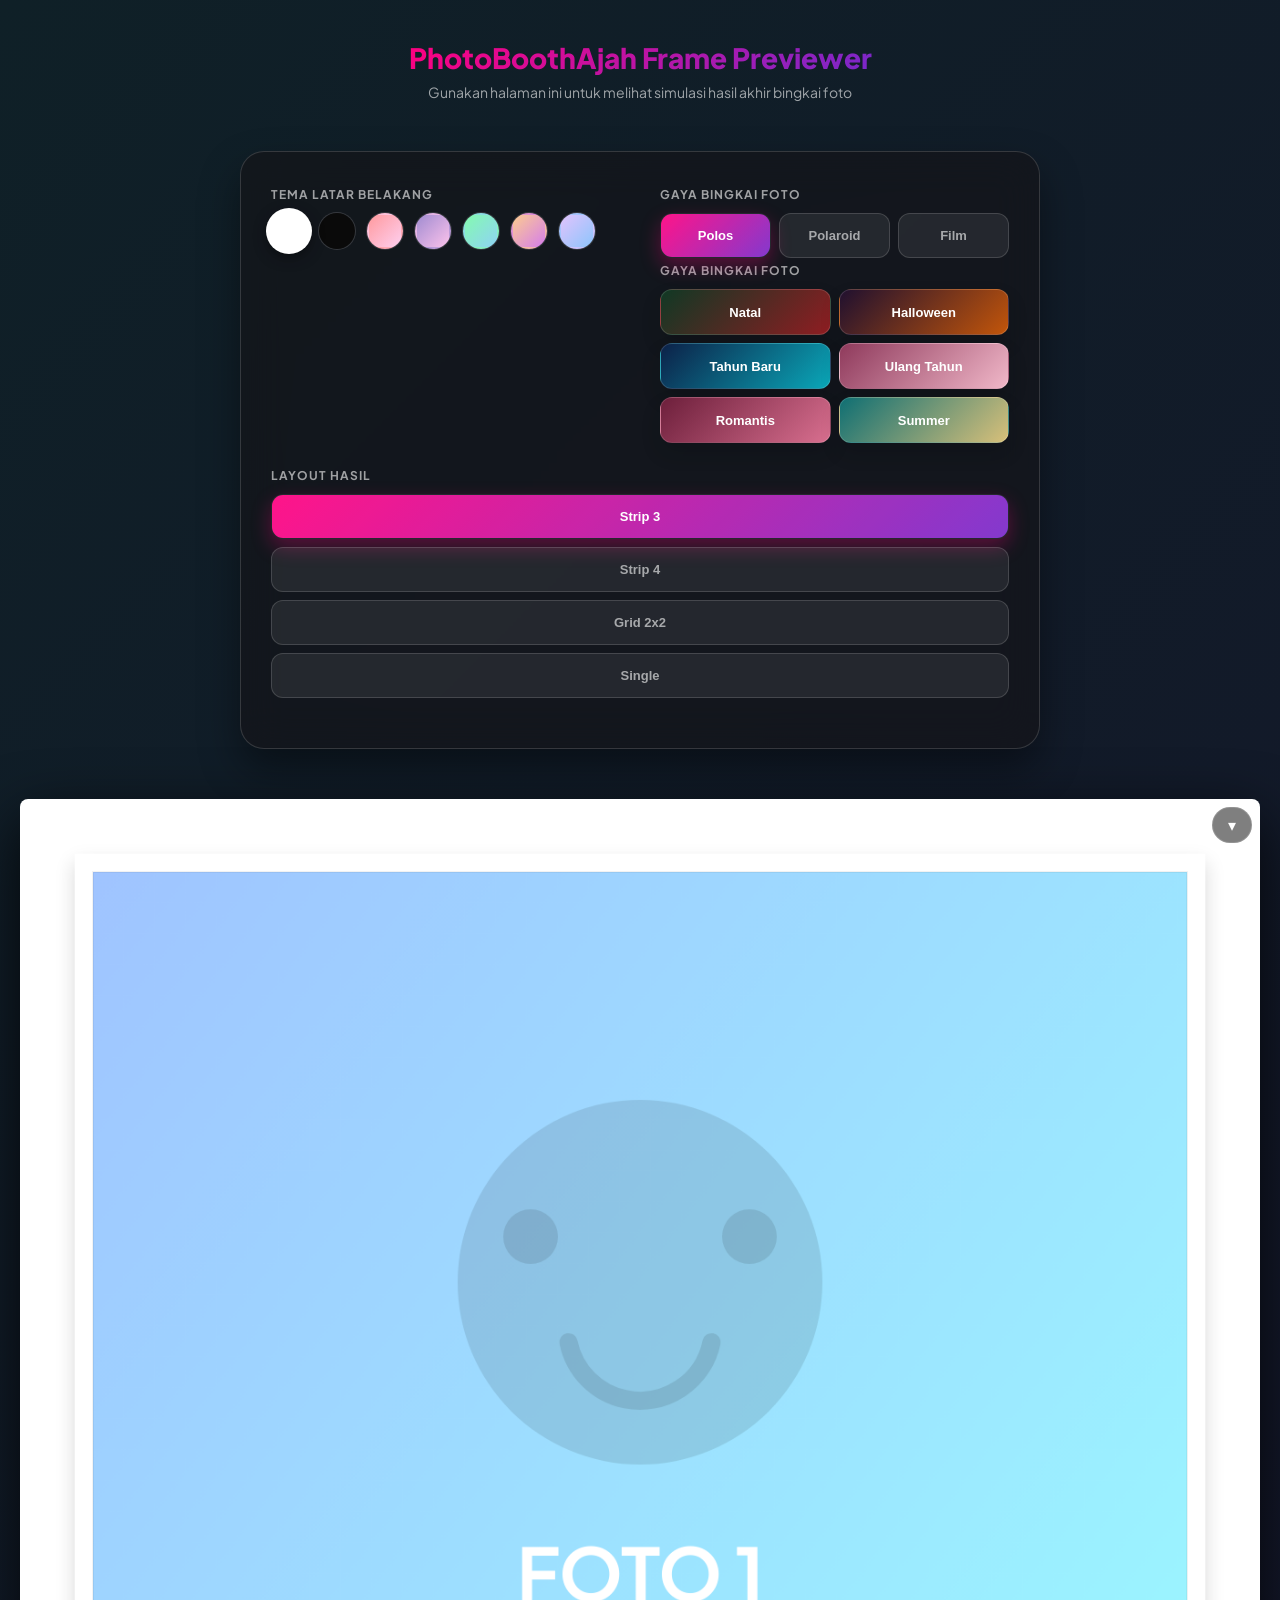
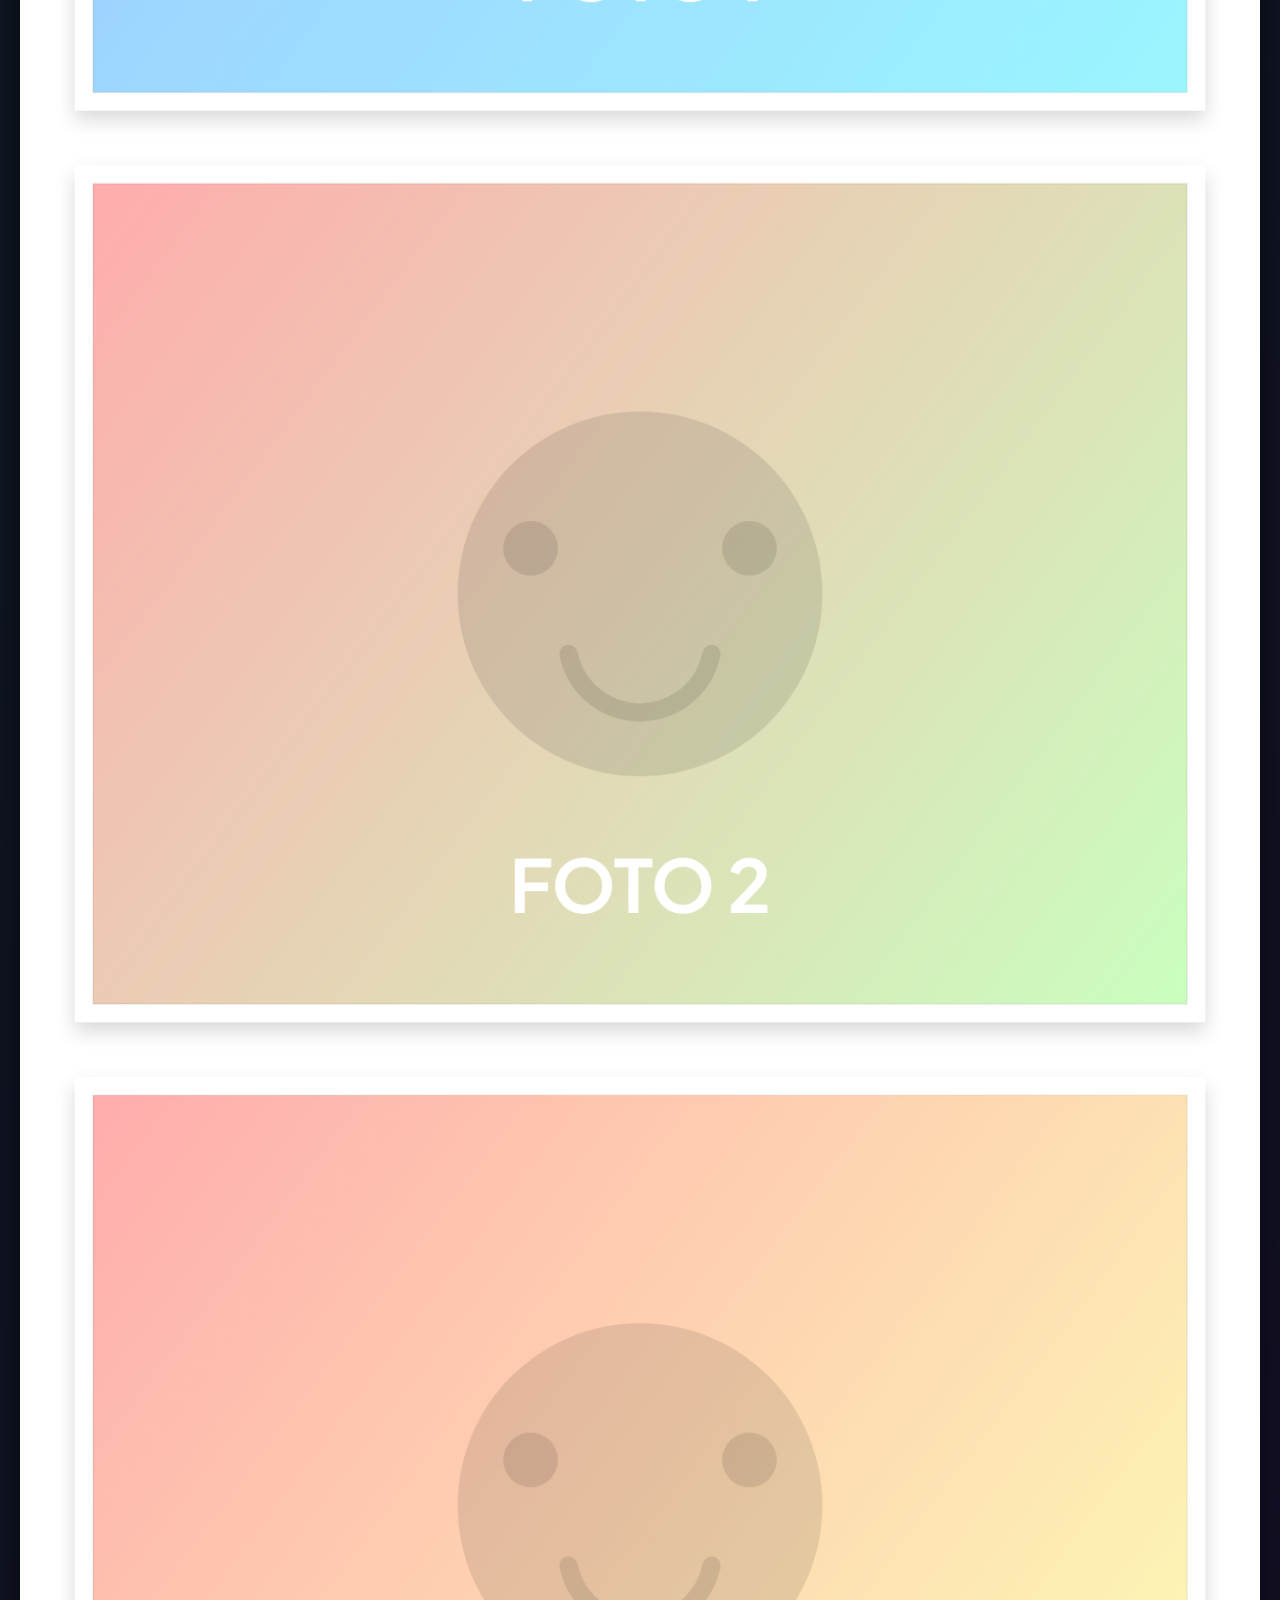
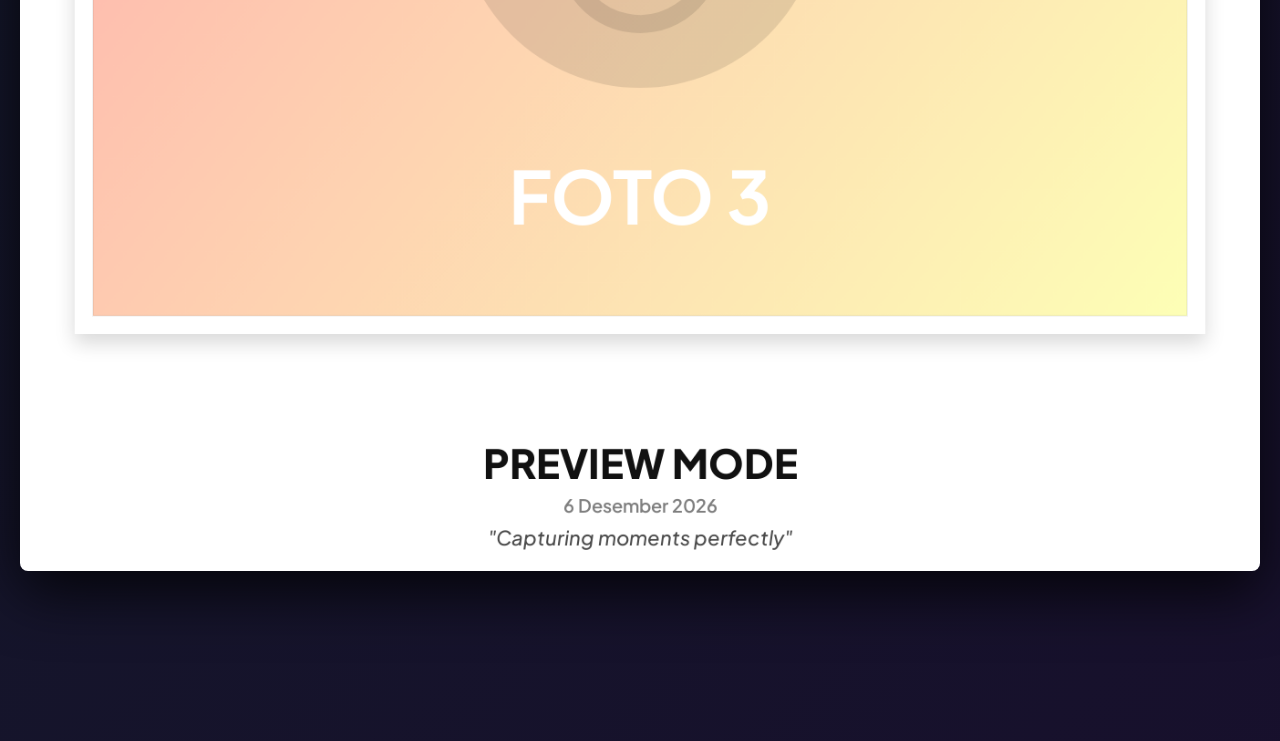
==== commit e14e0cff: "menambah elemen pada bingkai frame" ====
--- a/preview.html
+++ b/preview.html
@@ -4,6 +4,9 @@
     <meta charset="UTF-8">
     <meta name="viewport" content="width=device-width, initial-scale=1.0">
     <title>Preview Frame - PhotoBoothAjah</title>
+    <script>
+        if (/Android/i.test(navigator.userAgent)) document.documentElement.classList.add('android');
+    </script>
     <link href="https://fonts.googleapis.com/css2?family=Plus+Jakarta+Sans:wght@400;500;600;700;800&display=swap" rel="stylesheet">
     <link rel="stylesheet" href="style.css">
     <style>
--- a/style.css
+++ b/style.css
@@ -273,6 +273,11 @@
 
 .preview-wrap.animating canvas { will-change: max-height, transform, opacity; }
 
+html.android .preview-panel,
+html.android .preview-wrap {
+    display: none !important;
+}
+
 @media (max-width: 768px) {
     .preview-wrap { padding: 8px; }
     .preview-wrap canvas { max-height: calc(45dvh); box-shadow: 0 14px 30px rgba(0,0,0,0.6); }
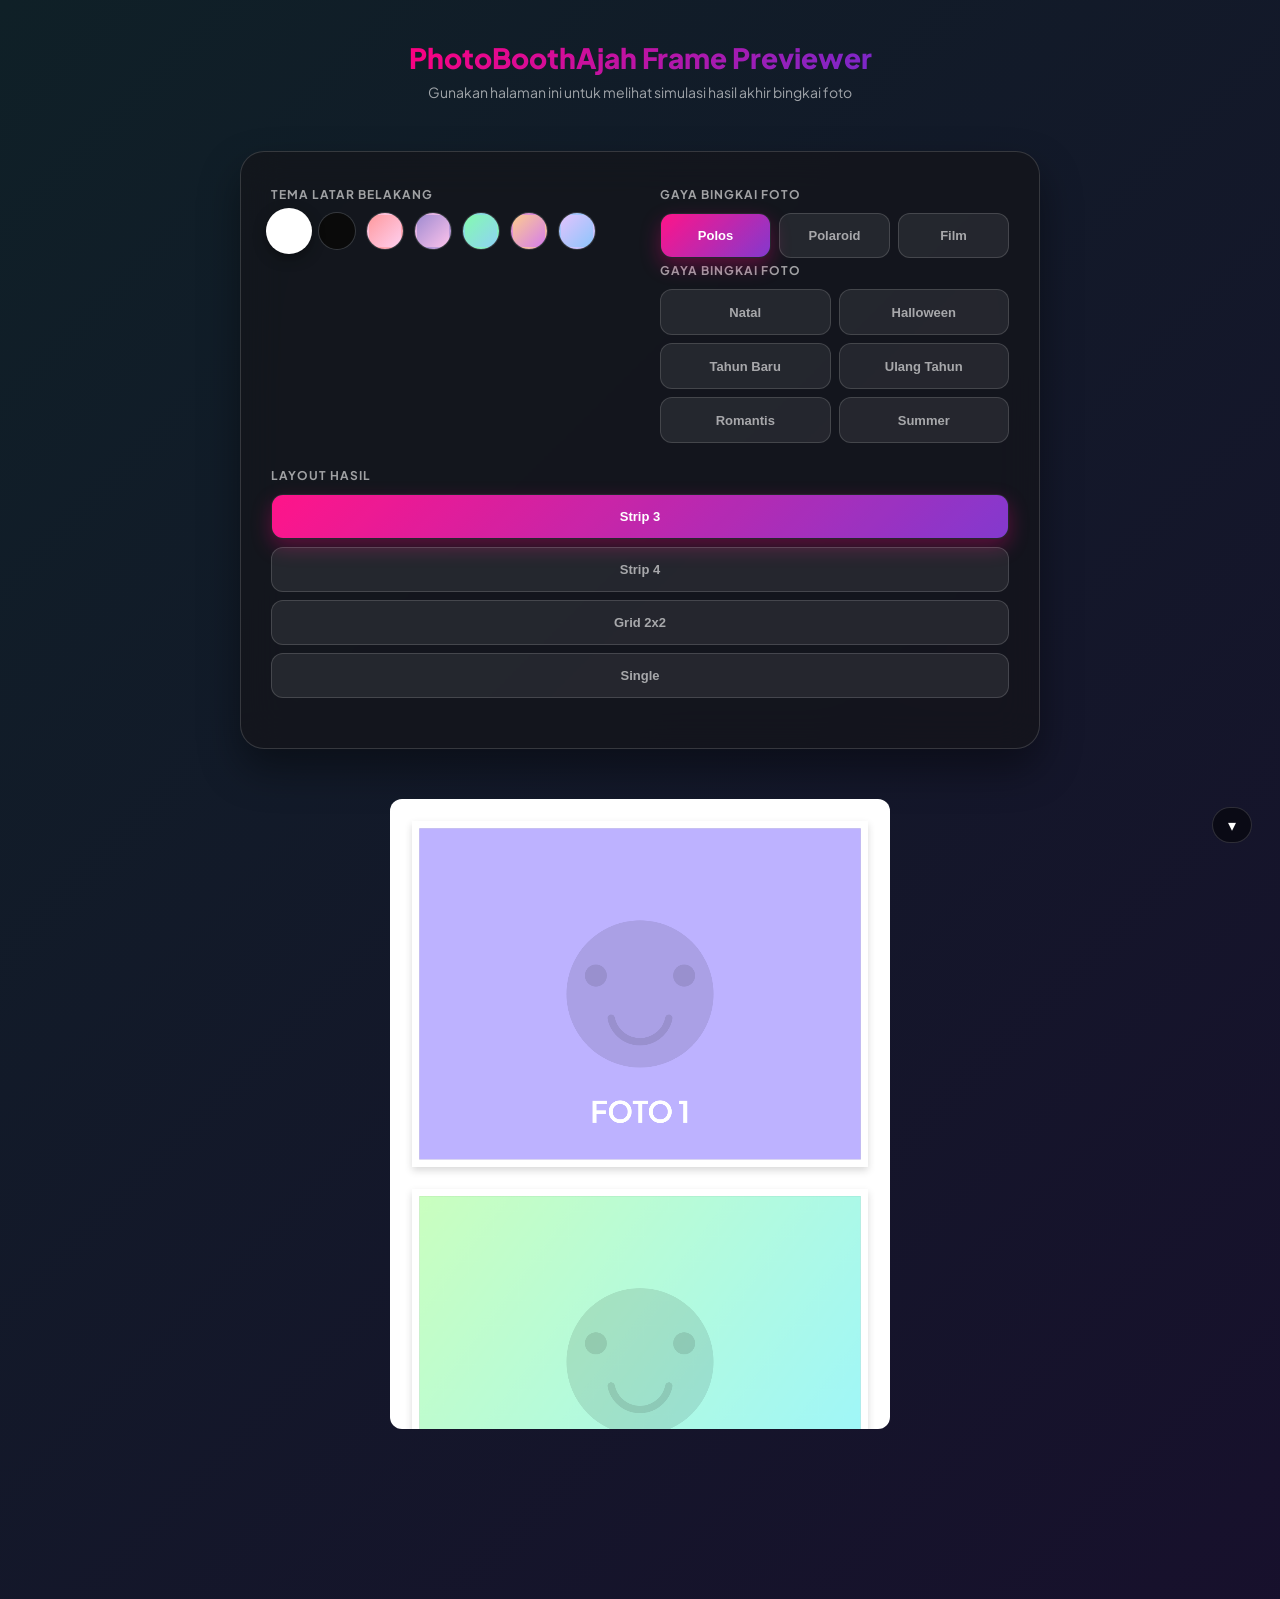
==== commit a7213017: "preview fixing" ====
--- a/preview.html
+++ b/preview.html
@@ -122,7 +122,9 @@
 
     <div class="preview-wrap">
         <button id="preview-toggle" class="preview-toggle" aria-label="Minimize preview">▾</button>
-        <canvas id="preview-canvas"></canvas>
+        <div class="preview-scroll-container">
+            <canvas id="preview-canvas"></canvas>
+        </div>
     </div>
 
     <script src="js/shared/composition.js"></script>
--- a/style.css
+++ b/style.css
@@ -17,6 +17,7 @@
 
 button, input, select, textarea, a {
     -webkit-tap-highlight-color: transparent;
+    touch-action: manipulation;
 }
 
 body {
@@ -83,7 +84,7 @@
 #countdown-num { font-size: 180px; font-weight: 800; color: #fff; text-shadow: 0 10px 40px rgba(0,0,0,0.8); opacity: 0; transform: scale(0.5); transition: all 0.2s cubic-bezier(0.175, 0.885, 0.32, 1.275); }
 #countdown-num.show { opacity: 1; transform: scale(1); }
 
-.photo-counter { position: absolute; top: 20px; left: 20px; background: rgba(0,0,0,0.5); backdrop-filter: blur(10px); padding: 8px 16px; border-radius: 99px; font-size: 14px; font-weight: 700; z-index: 10; border: 1px solid var(--glass-border); }
+.photo-counter { position: absolute; top: 20px; left: 50%; transform: translateX(-50%); background: rgba(0,0,0,0.5); backdrop-filter: blur(10px); padding: 8px 16px; border-radius: 99px; font-size: 14px; font-weight: 700; z-index: 10; border: 1px solid var(--glass-border); text-align: center; white-space: nowrap; }
 .hidden { display: none !important; }
 
 .sidebar {
@@ -153,21 +154,42 @@
 .preview-panel-head { display: flex; align-items: flex-start; justify-content: space-between; gap: 12px; }
 .preview-label { font-size: 10px; font-weight: 800; color: var(--muted); text-transform: uppercase; letter-spacing: 1px; }
 .preview-hint { margin-top: 4px; font-size: 12px; line-height: 1.45; color: rgba(255,255,255,0.66); }
-#session-preview { width: 100%; height: clamp(112px, 15vh, 160px); display: block; border-radius: 12px; box-shadow: 0 10px 24px rgba(0,0,0,0.45); background: #000; object-fit: contain; object-position: center; }
+/* Styling for the new scrollable preview container */
+.preview-scroll-container {
+    width: 100%;
+    max-height: 180px;
+    overflow-y: auto;
+    overflow-x: hidden;
+    border-radius: 12px;
+    -webkit-overflow-scrolling: touch;
+    scrollbar-width: thin;
+    background: #000;
+}
+.preview-scroll-container::-webkit-scrollbar { width: 4px; }
+.preview-scroll-container::-webkit-scrollbar-thumb { background: rgba(255,255,255,0.2); border-radius: 4px; }
+#session-preview { 
+    width: auto; 
+    max-width: 100%; 
+    height: 180px; 
+    display: block; 
+    margin: 0 auto; 
+    box-shadow: 0 10px 24px rgba(0,0,0,0.45); 
+    object-fit: contain; 
+}
+.preview-scroll-container.is-strip #session-preview {
+    width: 100%;
+    max-width: 240px;
+    height: auto;
+    object-fit: unset;
+}
 .capture-btn { width: 100%; padding: 18px; border: none; border-radius: var(--r-sm); background: var(--accent); color: #fff; font-size: 16px; font-weight: 800; letter-spacing: 1px; cursor: pointer; transition: 0.3s; box-shadow: 0 10px 30px rgba(121,40,202,0.4); display: flex; align-items: center; justify-content: center; gap: 8px; }
 .capture-btn:hover { transform: translateY(-3px); box-shadow: 0 15px 40px rgba(255,0,127,0.5); background: var(--accent-hover); }
 .capture-btn:active { transform: scale(0.97); }
 .capture-btn:disabled { opacity: 0.4; cursor: not-allowed; transform: none; box-shadow: none; filter: grayscale(1); }
 
 .special-border-btn { min-height: 46px; }
-.special-border-btn { color: #fff; border-color: rgba(255,255,255,0.14); box-shadow: 0 10px 20px rgba(0,0,0,0.14); }
+.special-border-btn { border-color: rgba(255,255,255,0.14); }
 .special-border-btn:hover { transform: translateY(-2px); border-color: rgba(255,255,255,0.3); }
-.special-border-btn[data-border="christmas"] { background: linear-gradient(135deg, #103824 0%, #8f1d22 100%); }
-.special-border-btn[data-border="halloween"] { background: linear-gradient(135deg, #20102f 0%, #c2550a 100%); }
-.special-border-btn[data-border="newyear"] { background: linear-gradient(135deg, #0c2148 0%, #0aa7b8 100%); }
-.special-border-btn[data-border="birthday"] { background: linear-gradient(135deg, #8f3a5c 0%, #f0b7c8 100%); }
-.special-border-btn[data-border="romantic"] { background: linear-gradient(135deg, #6d1f3b 0%, #d86f8f 100%); }
-.special-border-btn[data-border="summer"] { background: linear-gradient(135deg, #0f6f73 0%, #d8c07a 100%); }
 
 @media (max-width: 768px) {
     .app {
@@ -212,8 +234,15 @@
         padding: 8px;
         gap: 6px;
     }
+    .preview-scroll-container {
+        max-height: 120px;
+    }
     #session-preview {
-        height: clamp(90px, 12dvh, 118px);
+        height: 120px;
+    }
+    .preview-scroll-container.is-strip #session-preview {
+        max-width: 180px;
+        height: auto;
     }
     .capture-btn { padding: 16px; font-size: 15px; }
 }
@@ -265,30 +294,53 @@
 }
 .preview-toggle.active { transform: rotate(180deg) scale(0.98); opacity: 0.95; }
 
-.preview-wrap canvas { max-width: 100%; height: auto; transition: max-height 340ms cubic-bezier(0.22,1,0.36,1), opacity 220ms ease, transform 300ms cubic-bezier(0.22,1,0.36,1), box-shadow 200ms ease; }
-.preview-wrap.collapsed canvas {
-    max-height: 120px; box-shadow: none; border-radius: 8px; transform: scale(0.995) translateY(0);
+.preview-wrap .preview-scroll-container {
+    max-height: 70vh;
+    transition: max-height 340ms cubic-bezier(0.22,1,0.36,1), opacity 220ms ease, transform 300ms cubic-bezier(0.22,1,0.36,1);
+    width: 100%;
+    max-width: 500px;
+    margin: 0 auto;
+}
+.preview-wrap canvas { 
+    max-width: 100%; 
+    height: 70vh; 
+    object-fit: contain;
+    display: block; 
+    margin: 0 auto; 
+    box-shadow: 0 20px 60px rgba(0,0,0,0.8); 
+    transition: opacity 220ms ease; 
+}
+.preview-wrap .preview-scroll-container.is-strip canvas {
+    width: 100%;
+    max-width: 500px;
+    height: auto;
+    object-fit: unset;
+}
+.preview-wrap.collapsed .preview-scroll-container {
+    max-height: 120px; transform: scale(0.995) translateY(0);
     opacity: 0.95;
 }
+.preview-wrap.collapsed canvas { height: 120px; }
 
 .preview-wrap.animating canvas { will-change: max-height, transform, opacity; }
 
-html.android .preview-panel,
-html.android .preview-wrap {
-    display: none !important;
-}
+/* Android preview now enabled - removed display: none */
 
 @media (max-width: 768px) {
     .preview-wrap { padding: 8px; }
-    .preview-wrap canvas { max-height: calc(45dvh); box-shadow: 0 14px 30px rgba(0,0,0,0.6); }
+    .preview-wrap .preview-scroll-container { max-height: 50dvh; }
+    .preview-wrap canvas { height: 50dvh; box-shadow: 0 14px 30px rgba(0,0,0,0.6); }
+    .preview-wrap .preview-scroll-container.is-strip canvas { height: auto; }
     .preview-wrap.collapsed { align-items: center; }
-    .preview-wrap.collapsed canvas { max-height: 90px; }
+    .preview-wrap.collapsed .preview-scroll-container { max-height: 90px; }
+    .preview-wrap.collapsed canvas { height: 90px; }
     .preview-toggle { top: 10px; right: 10px; width: 36px; height: 32px; font-size: 14px; }
 }
 
 /* Fallback for browsers where 100dvh/45dvh behave inconsistently on Android */
 @supports not (height: 100dvh) {
     @media (max-width: 768px) {
-        .preview-wrap canvas { max-height: 50vh; }
+        .preview-wrap .preview-scroll-container { max-height: 55vh; }
+        .preview-wrap canvas { height: 55vh; }
     }
 }
